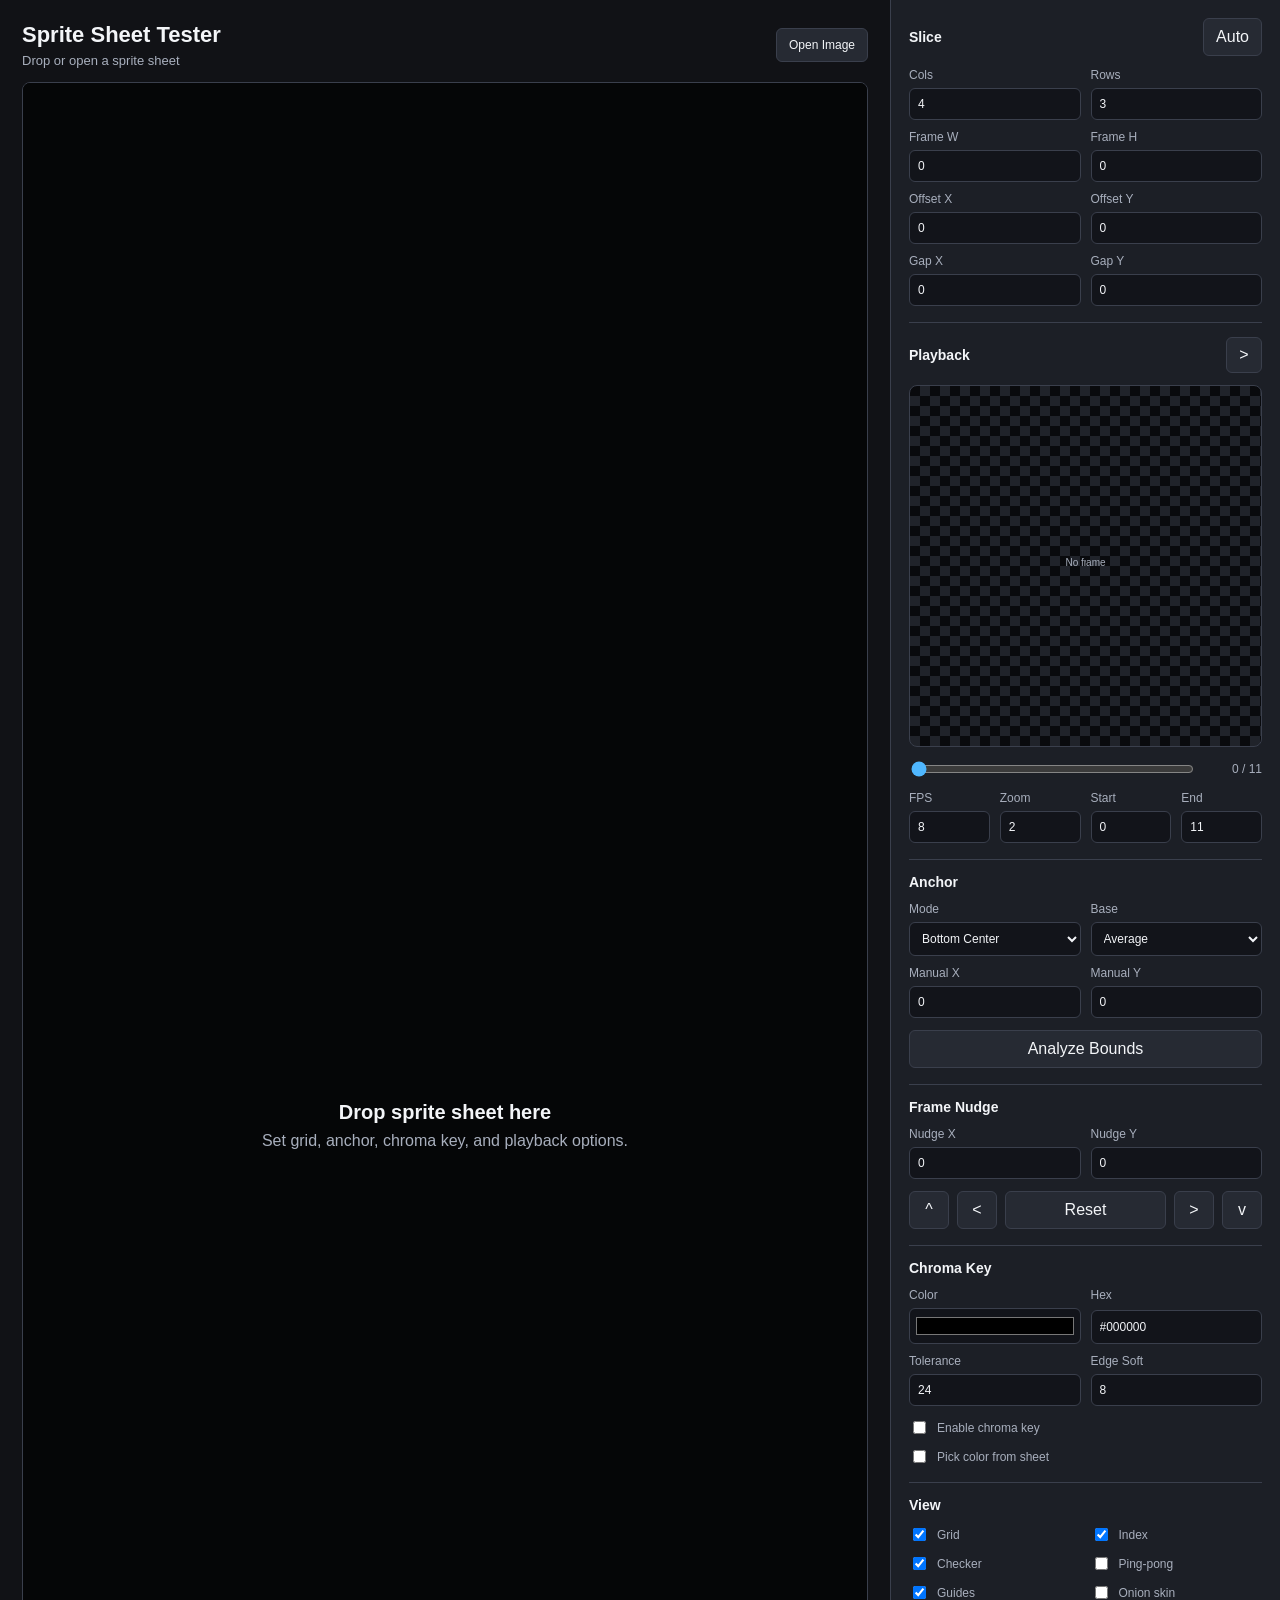
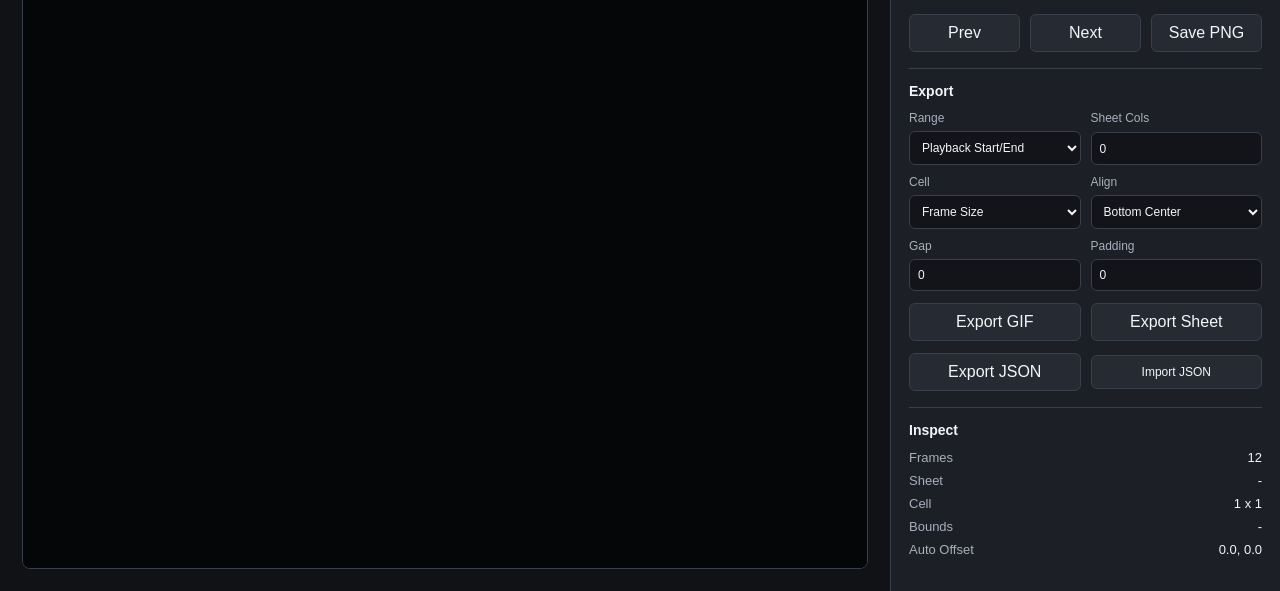
==== index.html @ 4edf2d43 "Initial spritesheet viewer" ====
<!doctype html>
<html lang="ko">
  <head>
    <meta charset="utf-8">
    <meta name="viewport" content="width=device-width, initial-scale=1">
    <title>Sprite Sheet Tester</title>
    <link rel="stylesheet" href="styles.css">
  </head>
  <body>
    <main class="app-shell">
      <section class="workspace">
        <div class="canvas-header">
          <div>
            <h1>Sprite Sheet Tester</h1>
            <p id="sheetMeta">Drop or open a sprite sheet</p>
          </div>
          <label class="file-button">
            <input id="fileInput" type="file" accept="image/*">
            Open Image
          </label>
        </div>

        <div id="dropZone" class="drop-zone">
          <canvas id="sheetCanvas" width="960" height="640"></canvas>
          <div id="emptyState" class="empty-state">
            <strong>Drop sprite sheet here</strong>
            <span>Set grid, anchor, chroma key, and playback options.</span>
          </div>
        </div>
      </section>

      <aside class="side-panel">
        <section class="panel-section">
          <div class="section-title">
            <h2>Slice</h2>
            <button id="fitGridButton" class="tool-button" title="Fit frame size from sheet size">Auto</button>
          </div>
          <div class="control-grid">
            <label>Cols<input id="colsInput" type="number" min="1" value="4"></label>
            <label>Rows<input id="rowsInput" type="number" min="1" value="3"></label>
            <label>Frame W<input id="frameWidthInput" type="number" min="1" value="0"></label>
            <label>Frame H<input id="frameHeightInput" type="number" min="1" value="0"></label>
            <label>Offset X<input id="offsetXInput" type="number" min="0" value="0"></label>
            <label>Offset Y<input id="offsetYInput" type="number" min="0" value="0"></label>
            <label>Gap X<input id="spacingXInput" type="number" min="0" value="0"></label>
            <label>Gap Y<input id="spacingYInput" type="number" min="0" value="0"></label>
          </div>
        </section>

        <section class="panel-section">
          <div class="section-title">
            <h2>Playback</h2>
            <button id="playButton" class="icon-button" title="Play / Pause">&gt;</button>
          </div>
          <div class="preview-stage">
            <canvas id="previewCanvas" width="360" height="360"></canvas>
          </div>
          <div class="timeline">
            <input id="frameSlider" type="range" min="0" max="0" value="0">
            <span id="frameLabel">0 / 0</span>
          </div>
          <div class="control-grid compact">
            <label>FPS<input id="fpsInput" type="number" min="1" max="60" value="8"></label>
            <label>Zoom<input id="zoomInput" type="number" min="1" max="12" value="2"></label>
            <label>Start<input id="startFrameInput" type="number" min="0" value="0"></label>
            <label>End<input id="endFrameInput" type="number" min="0" value="11"></label>
          </div>
        </section>

        <section class="panel-section">
          <h2>Anchor</h2>
          <div class="control-grid">
            <label>Mode
              <select id="anchorModeInput">
                <option value="bottom-center">Bottom Center</option>
                <option value="center">Center</option>
                <option value="manual">Manual</option>
                <option value="cell">Cell Center</option>
              </select>
            </label>
            <label>Base
              <select id="anchorBaseInput">
                <option value="average">Average</option>
                <option value="first">First Frame</option>
              </select>
            </label>
            <label>Manual X<input id="manualAnchorXInput" type="number" min="0" value="0"></label>
            <label>Manual Y<input id="manualAnchorYInput" type="number" min="0" value="0"></label>
          </div>
          <button id="analyzeButton" class="tool-button">Analyze Bounds</button>
        </section>

        <section class="panel-section">
          <h2>Frame Nudge</h2>
          <div class="control-grid">
            <label>Nudge X<input id="nudgeXInput" type="number" value="0"></label>
            <label>Nudge Y<input id="nudgeYInput" type="number" value="0"></label>
          </div>
          <div class="nudge-pad">
            <button id="nudgeUpButton" class="icon-button" title="Move up">^</button>
            <button id="nudgeLeftButton" class="icon-button" title="Move left">&lt;</button>
            <button id="nudgeResetButton" class="tool-button">Reset</button>
            <button id="nudgeRightButton" class="icon-button" title="Move right">&gt;</button>
            <button id="nudgeDownButton" class="icon-button" title="Move down">v</button>
          </div>
        </section>

        <section class="panel-section">
          <h2>Chroma Key</h2>
          <div class="control-grid">
            <label>Color<input id="chromaColorInput" type="color" value="#000000"></label>
            <label>Hex<input id="chromaHexInput" type="text" value="#000000" maxlength="7"></label>
            <label>Tolerance<input id="chromaToleranceInput" type="number" min="0" max="255" value="24"></label>
            <label>Edge Soft<input id="chromaSoftnessInput" type="number" min="0" max="255" value="8"></label>
          </div>
          <div class="toggle-list single">
            <label><input id="chromaEnabledInput" type="checkbox"> Enable chroma key</label>
            <label><input id="eyedropperInput" type="checkbox"> Pick color from sheet</label>
          </div>
          <div id="eyedropperHint" class="hint-line">Click a pixel on the sheet while picker is active.</div>
        </section>

        <section class="panel-section">
          <h2>View</h2>
          <div class="toggle-list">
            <label><input id="showGridInput" type="checkbox" checked> Grid</label>
            <label><input id="showIndexInput" type="checkbox" checked> Index</label>
            <label><input id="checkerInput" type="checkbox" checked> Checker</label>
            <label><input id="pingpongInput" type="checkbox"> Ping-pong</label>
            <label><input id="showGuidesInput" type="checkbox" checked> Guides</label>
            <label><input id="onionSkinInput" type="checkbox"> Onion skin</label>
          </div>
          <div class="button-row">
            <button id="prevButton" class="tool-button">Prev</button>
            <button id="nextButton" class="tool-button">Next</button>
            <button id="downloadButton" class="tool-button">Save PNG</button>
          </div>
        </section>

        <section class="panel-section">
          <h2>Export</h2>
          <div class="control-grid">
            <label>Range
              <select id="sheetRangeInput">
                <option value="playback">Playback Start/End</option>
                <option value="all">All Frames</option>
              </select>
            </label>
            <label>Sheet Cols<input id="sheetColsInput" type="number" min="1" value="0"></label>
            <label>Cell
              <select id="sheetCellModeInput">
                <option value="frame">Frame Size</option>
                <option value="tight">Tight Bounds</option>
              </select>
            </label>
            <label>Align
              <select id="sheetAlignInput">
                <option value="bottom-center">Bottom Center</option>
                <option value="center">Center</option>
                <option value="top-left">Top Left</option>
              </select>
            </label>
            <label>Gap<input id="sheetGapInput" type="number" min="0" value="0"></label>
            <label>Padding<input id="sheetPaddingInput" type="number" min="0" value="0"></label>
          </div>
          <div class="button-row">
            <button id="exportGifButton" class="tool-button">Export GIF</button>
            <button id="exportSheetButton" class="tool-button">Export Sheet</button>
          </div>
          <div class="button-row">
            <button id="exportConfigButton" class="tool-button">Export JSON</button>
            <label class="tool-button import-button">
              <input id="importConfigInput" type="file" accept="application/json,.json">
              Import JSON
            </label>
          </div>
        </section>

        <section class="panel-section stats">
          <h2>Inspect</h2>
          <dl>
            <div><dt>Frames</dt><dd id="totalFramesStat">0</dd></div>
            <div><dt>Sheet</dt><dd id="sheetSizeStat">-</dd></div>
            <div><dt>Cell</dt><dd id="cellSizeStat">-</dd></div>
            <div><dt>Bounds</dt><dd id="boundsStat">-</dd></div>
            <div><dt>Auto Offset</dt><dd id="autoOffsetStat">0, 0</dd></div>
          </dl>
        </section>
      </aside>
    </main>

    <script src="app.js"></script>
  </body>
</html>
---- styles.css ----
:root {
  --bg: #111216;
  --panel: #1c1f26;
  --panel-soft: #262a33;
  --line: #3a3f4c;
  --text: #f3f5f8;
  --muted: #a8afbd;
  --accent: #4fb7ff;
  --accent-2: #ffd166;
  --danger: #ff6b6b;
}

* {
  box-sizing: border-box;
}

html,
body {
  height: 100%;
}

body {
  margin: 0;
  background: var(--bg);
  color: var(--text);
  font-family: "Segoe UI", Arial, sans-serif;
}

button,
input,
select {
  font: inherit;
}

.app-shell {
  display: grid;
  grid-template-columns: minmax(0, 1fr) 390px;
  min-height: 100vh;
}

.workspace {
  display: flex;
  flex-direction: column;
  min-width: 0;
  padding: 22px;
  gap: 14px;
}

.canvas-header {
  display: flex;
  align-items: center;
  justify-content: space-between;
  gap: 16px;
}

h1,
h2,
p {
  margin: 0;
}

h1 {
  font-size: 22px;
  font-weight: 700;
}

h2 {
  font-size: 14px;
  font-weight: 700;
}

#sheetMeta {
  margin-top: 5px;
  color: var(--muted);
  font-size: 13px;
}

.file-button,
.tool-button,
.icon-button {
  border: 1px solid var(--line);
  background: var(--panel-soft);
  color: var(--text);
  cursor: pointer;
  border-radius: 6px;
  transition: border-color 0.15s ease, background 0.15s ease;
}

.file-button,
.tool-button {
  padding: 9px 12px;
}

.icon-button {
  display: grid;
  width: 36px;
  height: 36px;
  place-items: center;
  padding: 0;
}

.file-button:hover,
.tool-button:hover,
.icon-button:hover {
  border-color: var(--accent);
}

.file-button input,
.import-button input {
  display: none;
}

.drop-zone {
  position: relative;
  flex: 1;
  min-height: 460px;
  overflow: hidden;
  border: 1px solid var(--line);
  border-radius: 8px;
  background: #050607;
}

.drop-zone.dragging {
  border-color: var(--accent);
  box-shadow: inset 0 0 0 2px rgba(79, 183, 255, 0.35);
}

.drop-zone.picking {
  border-color: var(--accent-2);
  cursor: crosshair;
}

.drop-zone.picking #sheetCanvas {
  cursor: crosshair;
}

#sheetCanvas {
  display: block;
  width: 100%;
  height: 100%;
  cursor: default;
}

.empty-state {
  position: absolute;
  inset: 0;
  display: grid;
  place-content: center;
  gap: 8px;
  padding: 24px;
  text-align: center;
  color: var(--muted);
  pointer-events: none;
}

.empty-state strong {
  color: var(--text);
  font-size: 20px;
}

.side-panel {
  display: flex;
  flex-direction: column;
  gap: 14px;
  border-left: 1px solid var(--line);
  background: var(--panel);
  padding: 18px;
  overflow-y: auto;
}

.panel-section {
  display: grid;
  gap: 12px;
  border-bottom: 1px solid var(--line);
  padding-bottom: 16px;
}

.panel-section:last-child {
  border-bottom: 0;
}

.section-title,
.button-row,
.timeline {
  display: flex;
  align-items: center;
  justify-content: space-between;
  gap: 10px;
}

.control-grid {
  display: grid;
  grid-template-columns: repeat(2, minmax(0, 1fr));
  gap: 10px;
}

.control-grid.compact {
  grid-template-columns: repeat(4, minmax(0, 1fr));
}

label {
  display: grid;
  gap: 6px;
  color: var(--muted);
  font-size: 12px;
}

input[type="number"],
input[type="range"],
input[type="text"],
select {
  min-width: 0;
}

input[type="number"],
input[type="text"],
select {
  width: 100%;
  border: 1px solid var(--line);
  border-radius: 6px;
  background: #12141a;
  color: var(--text);
  padding: 8px;
}

input[type="color"] {
  width: 100%;
  height: 36px;
  border: 1px solid var(--line);
  border-radius: 6px;
  background: #12141a;
  padding: 4px;
}

input[type="range"] {
  flex: 1;
  accent-color: var(--accent);
}

.preview-stage {
  display: grid;
  place-items: center;
  min-height: 260px;
  border: 1px solid var(--line);
  border-radius: 8px;
  background-color: #090a0d;
  background-image:
    linear-gradient(45deg, #20232a 25%, transparent 25%),
    linear-gradient(-45deg, #20232a 25%, transparent 25%),
    linear-gradient(45deg, transparent 75%, #20232a 75%),
    linear-gradient(-45deg, transparent 75%, #20232a 75%);
  background-position: 0 0, 0 10px, 10px -10px, -10px 0;
  background-size: 20px 20px;
}

.preview-stage.no-checker {
  background-image: none;
}

#previewCanvas {
  width: 100%;
  max-width: 360px;
  height: 360px;
  image-rendering: pixelated;
}

#frameLabel {
  min-width: 56px;
  color: var(--muted);
  text-align: right;
  font-size: 12px;
}

.toggle-list {
  display: grid;
  grid-template-columns: repeat(2, minmax(0, 1fr));
  gap: 10px;
}

.toggle-list.single {
  grid-template-columns: 1fr;
}

.hint-line {
  display: none;
  color: var(--accent-2);
  font-size: 12px;
}

.hint-line.active {
  display: block;
}

.toggle-list label {
  display: flex;
  align-items: center;
  gap: 8px;
}

.button-row .tool-button {
  flex: 1;
}

.import-button {
  display: block;
  text-align: center;
}

.nudge-pad {
  display: grid;
  grid-template-columns: 40px 40px minmax(72px, 1fr) 40px 40px;
  gap: 8px;
  align-items: center;
}

.nudge-pad .icon-button,
.nudge-pad .tool-button {
  width: 100%;
  height: 38px;
}

.stats dl {
  display: grid;
  gap: 8px;
  margin: 0;
}

.stats div {
  display: flex;
  align-items: center;
  justify-content: space-between;
  color: var(--muted);
  font-size: 13px;
}

.stats dd {
  margin: 0;
  color: var(--text);
}

@media (max-width: 980px) {
  .app-shell {
    grid-template-columns: 1fr;
  }

  .side-panel {
    border-left: 0;
    border-top: 1px solid var(--line);
  }
}

@media (max-width: 560px) {
  .workspace,
  .side-panel {
    padding: 14px;
  }

  .canvas-header {
    align-items: stretch;
    flex-direction: column;
  }

  .control-grid,
  .control-grid.compact,
  .toggle-list {
    grid-template-columns: repeat(2, minmax(0, 1fr));
  }
}
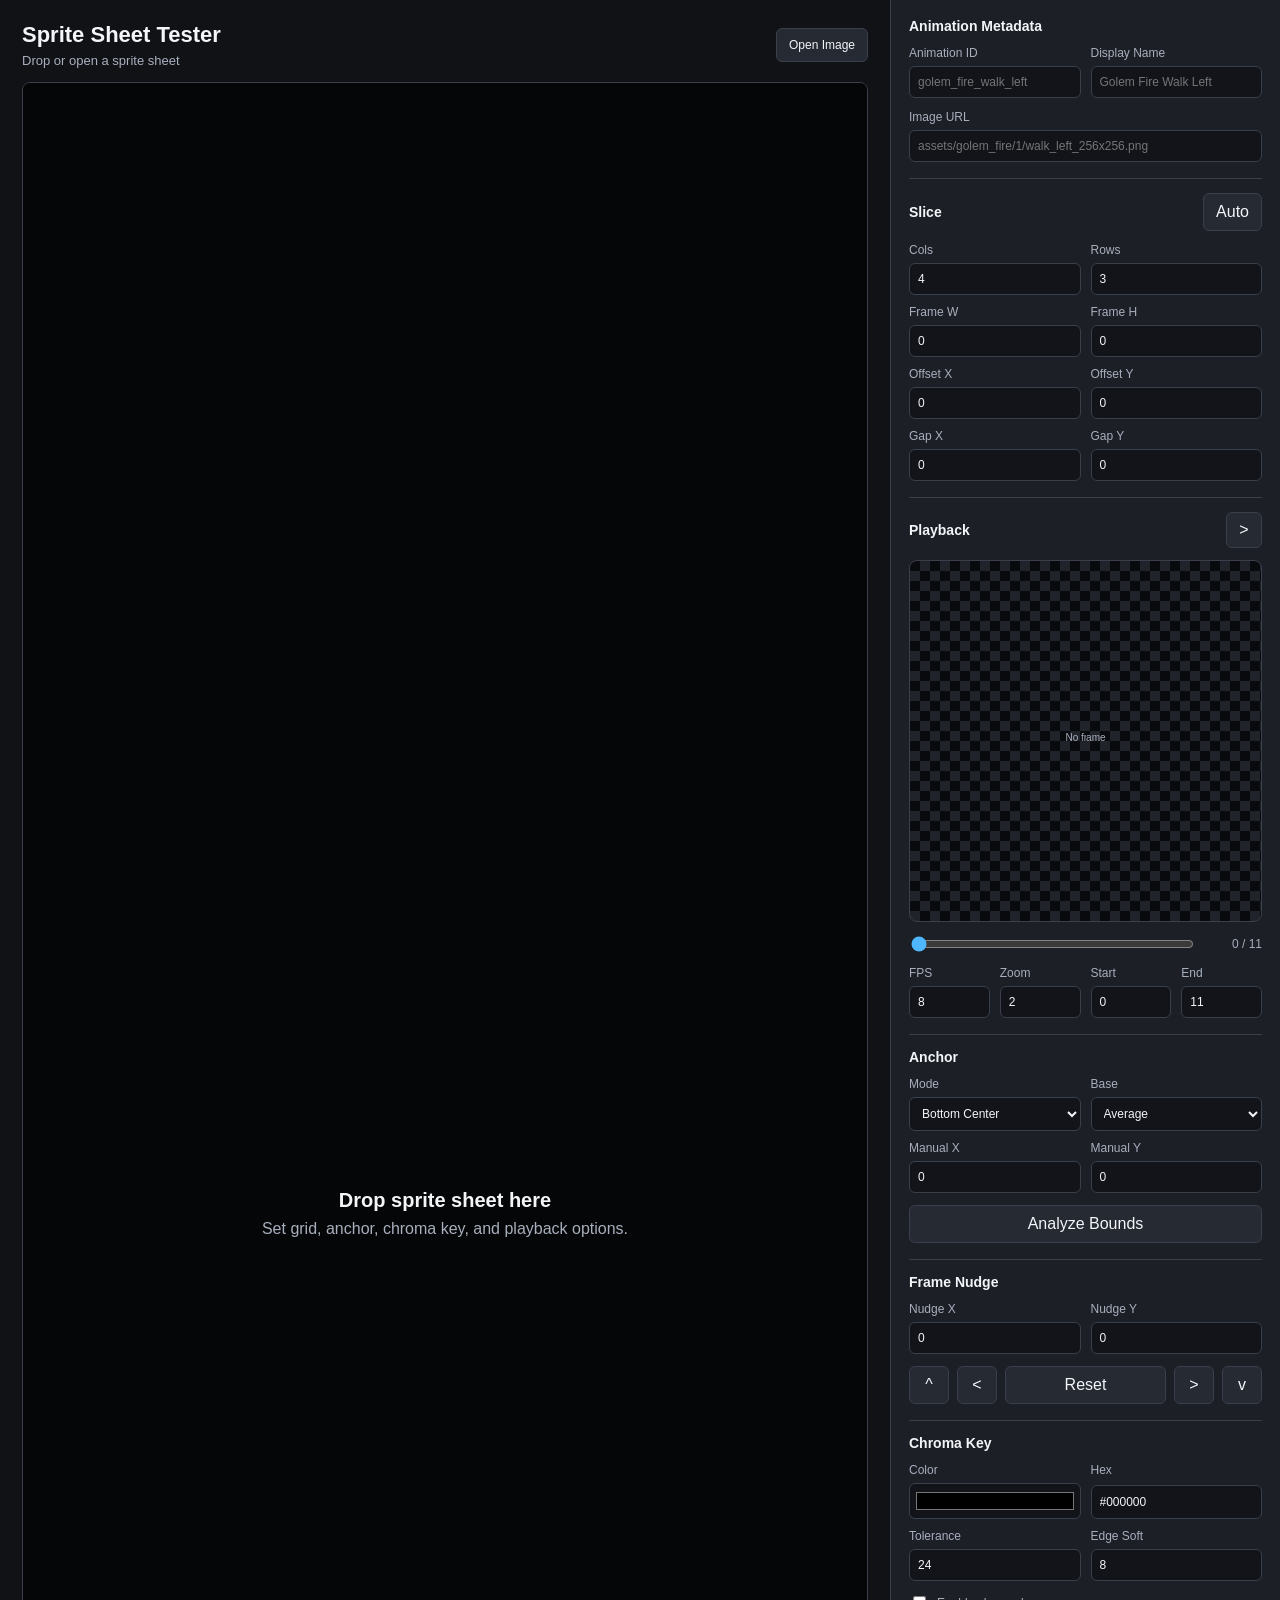
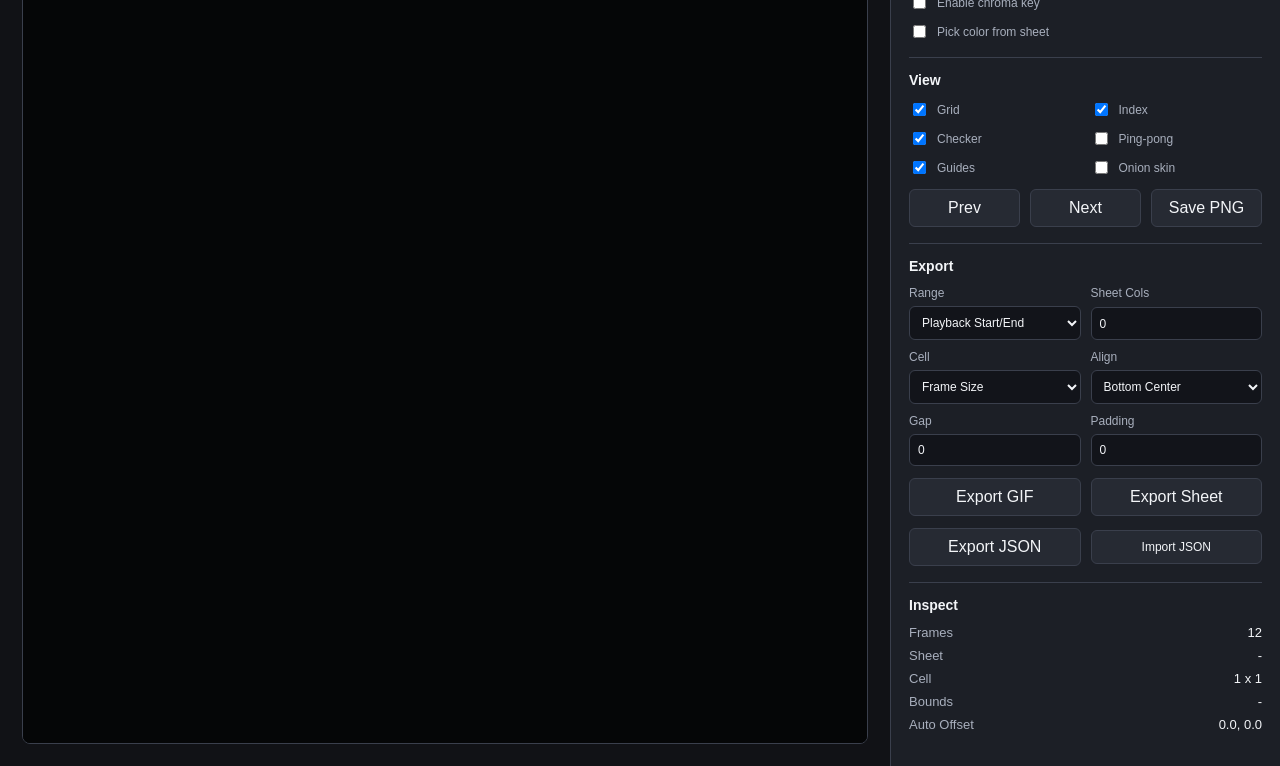
==== commit b2153b50: "Replace spritesheet JSON with animation v1 format" ====
--- a/index.html
+++ b/index.html
@@ -31,6 +31,16 @@
 
       <aside class="side-panel">
         <section class="panel-section">
+          <h2>Animation Metadata</h2>
+          <div class="control-grid">
+            <label>Animation ID<input id="animationIdInput" type="text" placeholder="golem_fire_walk_left"></label>
+            <label>Display Name<input id="displayNameInput" type="text" placeholder="Golem Fire Walk Left"></label>
+          </div>
+          <label>Image URL<input id="imageUrlInput" type="text" placeholder="assets/golem_fire/1/walk_left_256x256.png"></label>
+          <p class="hint-line">Image URL should be a path that RootMotionTool and the game can load.</p>
+        </section>
+
+        <section class="panel-section">
           <div class="section-title">
             <h2>Slice</h2>
             <button id="fitGridButton" class="tool-button" title="Fit frame size from sheet size">Auto</button>
--- a/styles.css
+++ b/styles.css
@@ -134,11 +134,21 @@
   cursor: crosshair;
 }
 
+.root-motion-shell .drop-zone {
+  min-height: 560px;
+}
+
 #sheetCanvas {
   display: block;
   width: 100%;
   height: 100%;
   cursor: default;
+}
+
+#rootCanvas {
+  display: block;
+  width: 100%;
+  height: 100%;
 }
 
 .empty-state {
@@ -177,6 +187,34 @@
 
 .panel-section:last-child {
   border-bottom: 0;
+}
+
+.detail-list {
+  display: grid;
+  gap: 8px;
+  margin: 0;
+}
+
+.detail-list div {
+  display: grid;
+  grid-template-columns: 92px minmax(0, 1fr);
+  gap: 10px;
+  align-items: baseline;
+}
+
+.detail-list dt {
+  color: var(--muted);
+  font-size: 12px;
+}
+
+.detail-list dd {
+  min-width: 0;
+  margin: 0;
+  overflow: hidden;
+  color: var(--text);
+  font-size: 12px;
+  text-overflow: ellipsis;
+  white-space: nowrap;
 }
 
 .section-title,
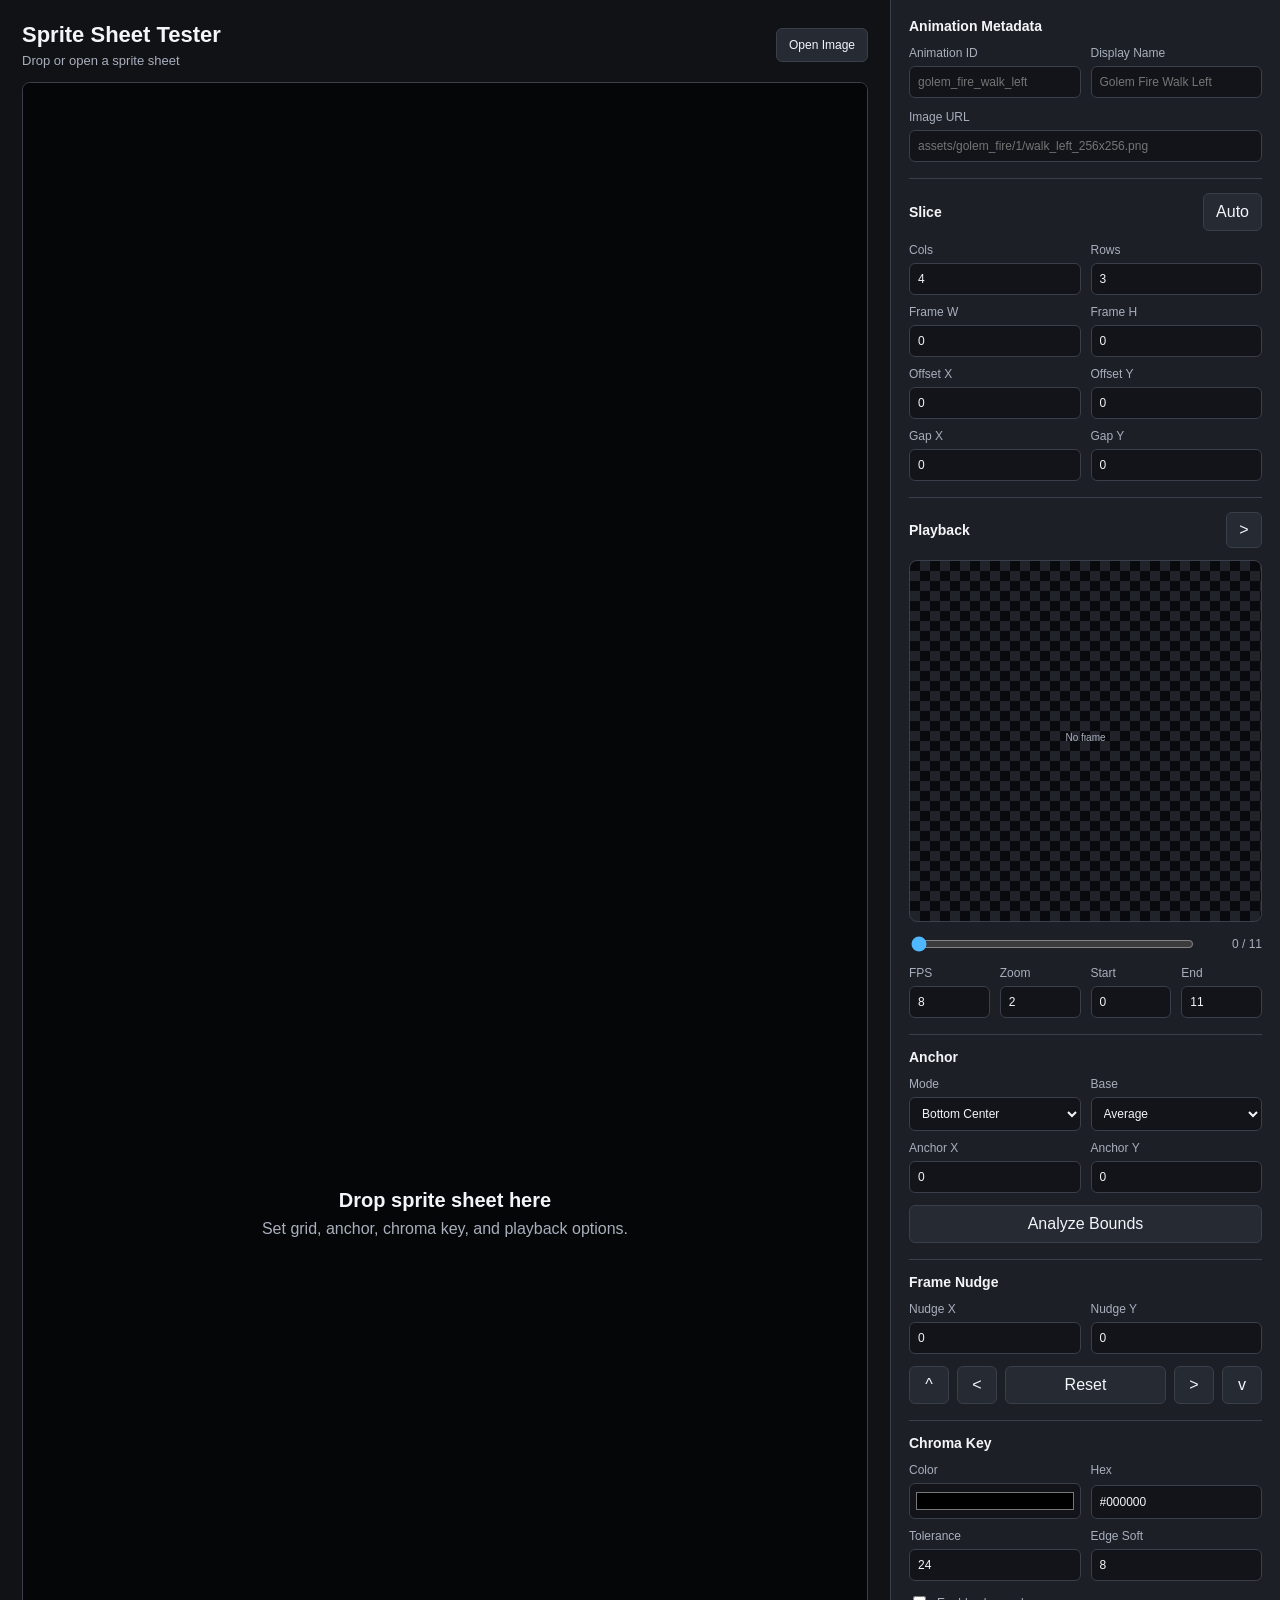
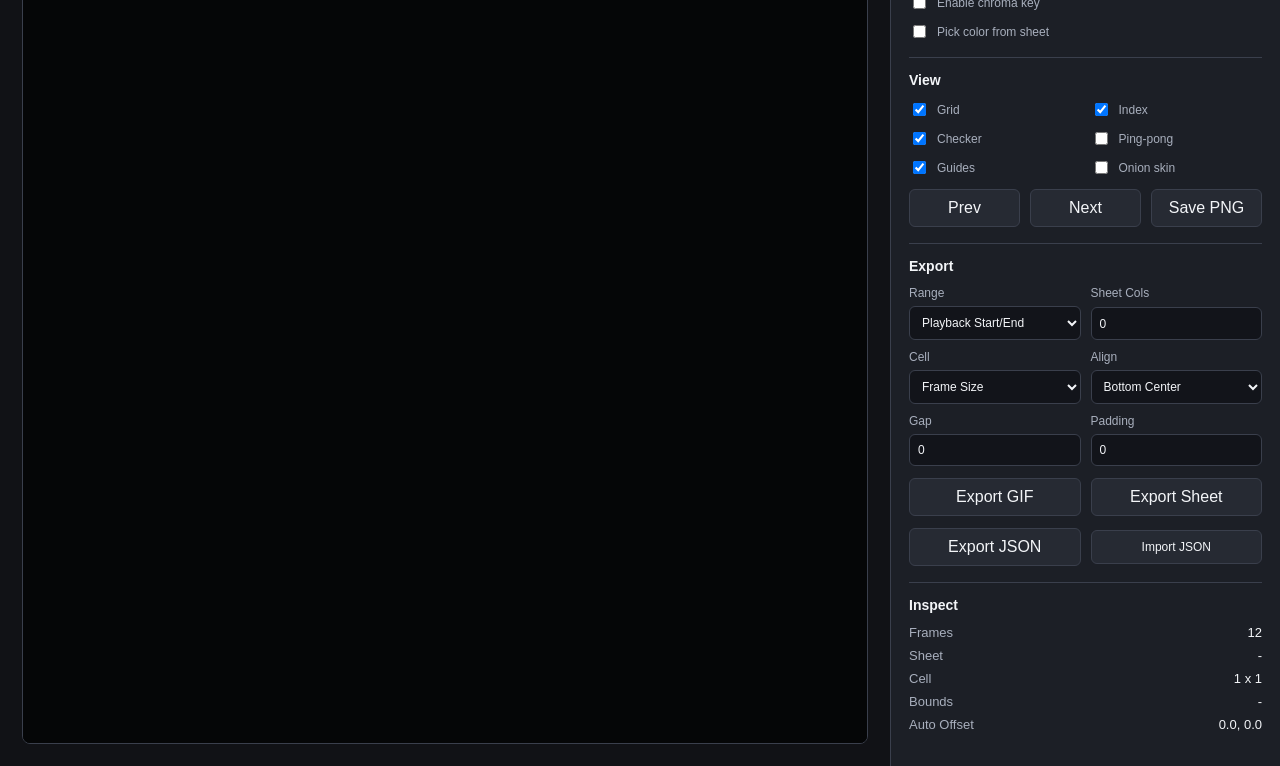
==== commit 445a5e9a: "Fix anchor mode export and preview handling" ====
--- a/index.html
+++ b/index.html
@@ -94,8 +94,8 @@
                 <option value="first">First Frame</option>
               </select>
             </label>
-            <label>Manual X<input id="manualAnchorXInput" type="number" min="0" value="0"></label>
-            <label>Manual Y<input id="manualAnchorYInput" type="number" min="0" value="0"></label>
+            <label>Anchor X<input id="manualAnchorXInput" type="number" min="0" value="0"></label>
+            <label>Anchor Y<input id="manualAnchorYInput" type="number" min="0" value="0"></label>
           </div>
           <button id="analyzeButton" class="tool-button">Analyze Bounds</button>
         </section>
